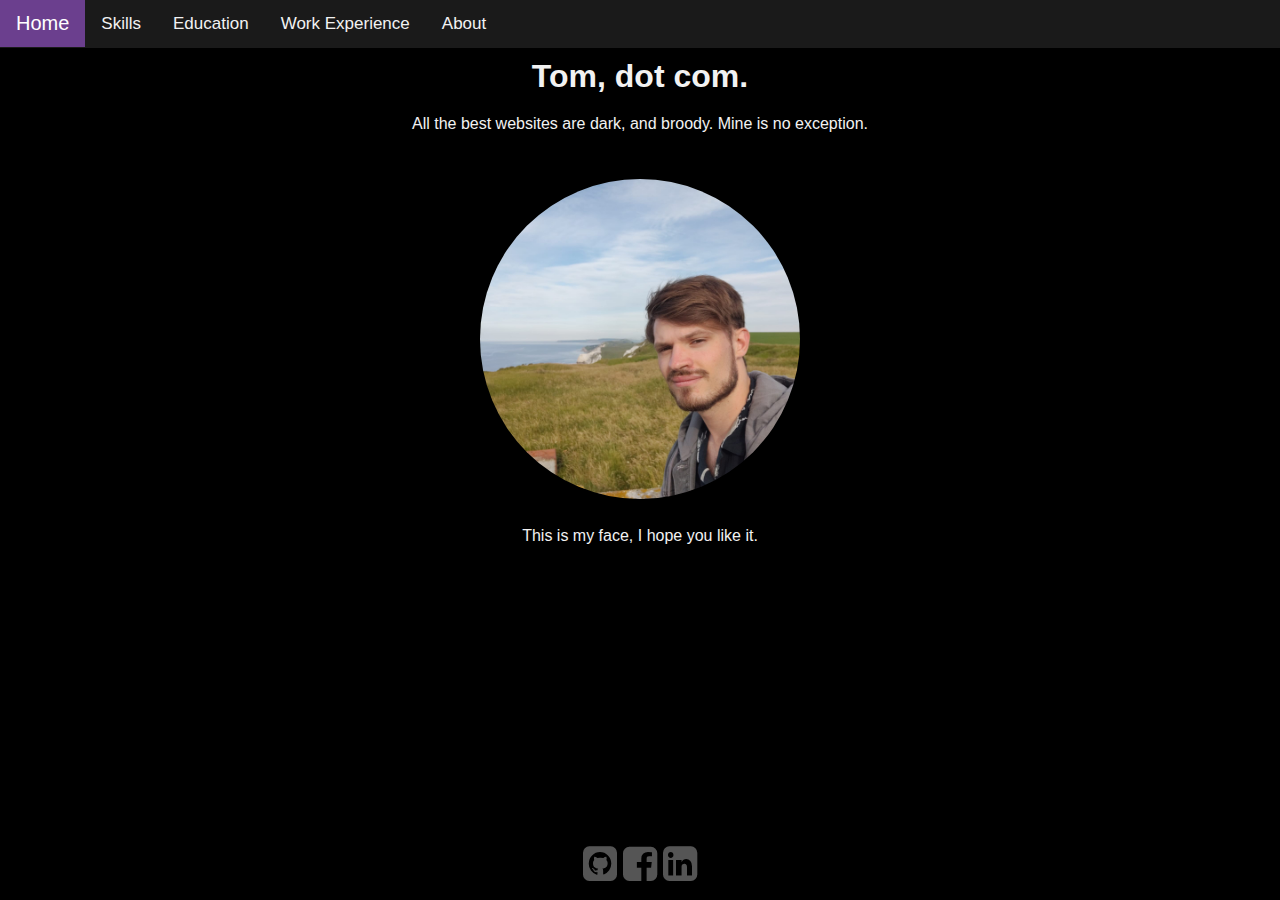
==== index.html @ fc3b3a89 "Fixed bug causing top menu to disappear" ====
<html style="background-color:black;">
    <head>
        <meta name="viewport" content="width=device-width,initial-scale=1">
        <link rel="stylesheet" type="text/css" href="style.css">
        <link rel="stylesheet" href="https://cdnjs.cloudflare.com/ajax/libs/font-awesome/4.7.0/css/font-awesome.min.css">
        <script src="./library/p5.js"></script>
        <script src="backgroundSketch.js"></script>
        <title>Tom.com</title>
        <nav class="topnav">
            <div class="outerdiv">
                <button class="dropdownbtn" onclick="dropdown()"><i class="fa fa-bars fa-2x"></i></button>
                <div class="innerdiv" id="innerdiv">
                    <a class="active" href="#home">Home</a>
                    <a href="#skills">Skills</a>
                    <a href="#education">Education</a>
                    <a href="#workExperience">Work Experience</a>
                    <a href="#aboutMe">About</a>
                </div>
            </div>
        </nav>
        <h1>Tom, dot com.</h1>
    </head>
    <body>
        <p>All the best websites are dark, and broody. Mine is no exception.</p>
        <br><br>
        <img class='avatar'src="./images/tom.jpg"/>
        <br>
        <p>This is my face, I hope you like it.</p>

        <nav class="socialnav">
            <a href="https://github.com/tomhemery">
                <i class="fa fa-github-square fa-2x"></i>
            </a>
            <a href="https://www.facebook.com/tom.hemery">
                <i class="fa fa-facebook-square fa-2x"></i>
            </a>
            <a href="https://www.linkedin.com/in/tom-hemery-b14136151/">
                <i class="fa fa-linkedin-square fa-2x"></i>
            </a>
        </nav>

    </body>

    <script>
        let displaydropdown = false;

        function dropdown(){
            displaydropdown = !displaydropdown;
            element =  document.getElementById("innerdiv");
            if(!displaydropdown){
                element.classList.remove("visibleBlock");
                element.classList.add("hidden");
            }
            else{
                element.classList.add("visibleBlock");
                element.classList.remove("hidden");
            }
        }

    </script>
</html>
---- style.css ----
* {
  margin: 0;
  padding: 0;
  border: 0;
  outline: 0;
  vertical-align: baseline;
  background: transparent;
}

h1, p, table, th, tr, td{
  color:#f2f2f2;
  font-family: 'Segoe UI', Tahoma, Geneva, Verdana, sans-serif;
  text-align:center;
  padding: 10;
}

body{
  overflow-y: auto;
}

.topnav {
  background-color: #33333380;
  overflow: hidden;
  height:auto;
}

.topnav select{
  display:none;
  padding: 14px 16px;
}

.topnav option{
  color:white;
}

.dropdownbtn{
  display:none;
}

@media only screen and (max-width: 600px) {
  .outerdiv    { 
    position:relative;
    display:inline-block;
  }

  .innerdiv {
    display: none;
    position: fixed;
    background-color: #333333BB;
    width:100%;
    z-index: 1;
    top:auto;
    padding: 0px;
  }
  
  .outerdiv i {
    background-color: #6b3f8e;
    color: white;
    padding: 16px;
    font-size: 16px;
    border: none;
    cursor: pointer;
  }

  .topnav a {
    display: block;
    text-align:left;
    padding: 14px 16px;
    width:100%;
  }

  .dropdownbtn{
    display:block;
  } 

  .hidden{
    display: none;
  }

  .visibleBlock{
    display: block;
  }
}
  
@media only screen and (min-width: 600px){
  .outerdiv i{
    display:none;
  }

  .innerdiv{
    display:block;
  }

  .topnav a:hover {
    font-size:20px;
    padding:12px 16px;
  }

  .topnav a{
    text-align: center;
    padding: 14px 16px;
    float: left;
  }
}
  
.topnav a {
  color: #f2f2f2;
  text-decoration: none;
  font-size: 17px;
  font-family: 'Segoe UI', Tahoma, Geneva, Verdana, sans-serif;
}

.topnav a:hover {
  background-color: #ddd;
  color: black;
}

.topnav a.active {
  background-color: #6b3f8e;
  color: white;
}  

.socialnav{
  text-align: center;
  position: fixed;
  bottom: 0;
  width:100%;
  padding-bottom: 16px;
}

.socialnav a{
  text-align: center;
  color:#AAAAAA80;
  font-size: 20px;
  display: inline-block;
  padding-left: 1px;
  padding-right: 1px;
}

.socialnav a:hover{
  color:#f2f2f2;
  font-size:25px;
}

.avatar{
  max-width: 25%; 
  height:auto; 
  width:auto; 
  margin-left:auto; 
  margin-right:auto; 
  display: block;
  border-radius: 50%;
}
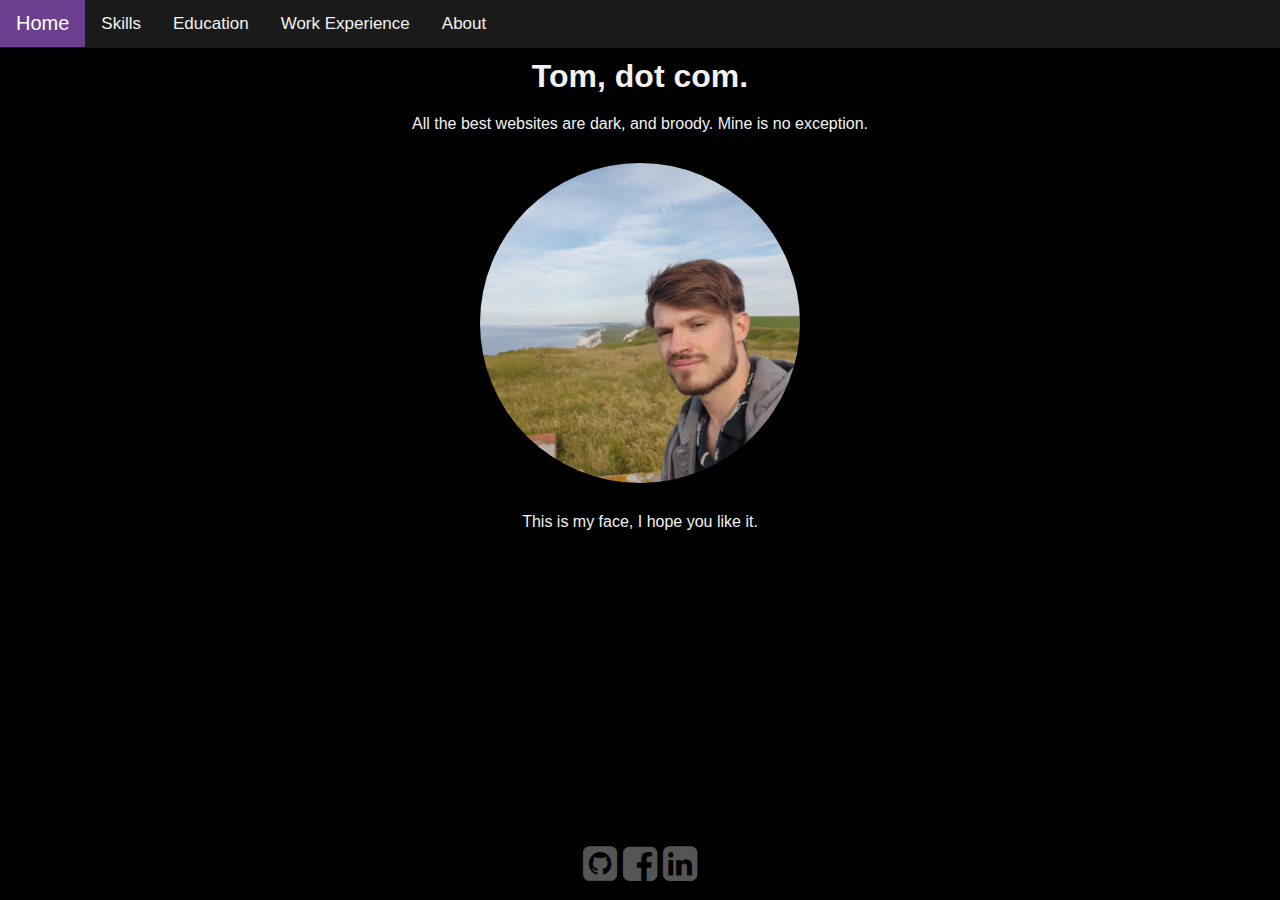
==== commit 63540966: "Improved avatar scaling on mobile" ====
--- a/index.html
+++ b/index.html
@@ -1,10 +1,10 @@
 <html style="background-color:black;">
     <head>
-        <meta name="viewport" content="width=device-width,initial-scale=1">
+        <meta name="viewport" content="width=device-width">
         <link rel="stylesheet" type="text/css" href="style.css">
         <link rel="stylesheet" href="https://cdnjs.cloudflare.com/ajax/libs/font-awesome/4.7.0/css/font-awesome.min.css">
-        <script src="./library/p5.js"></script>
-        <script src="backgroundSketch.js"></script>
+        <!-- <script src="./library/p5.js"></script> -->
+        <!-- <script src="backgroundSketch.js"></script> -->
         <title>Tom.com</title>
         <nav class="topnav">
             <div class="outerdiv">
@@ -22,11 +22,8 @@
     </head>
     <body>
         <p>All the best websites are dark, and broody. Mine is no exception.</p>
-        <br><br>
         <img class='avatar'src="./images/tom.jpg"/>
-        <br>
         <p>This is my face, I hope you like it.</p>
-
         <nav class="socialnav">
             <a href="https://github.com/tomhemery">
                 <i class="fa fa-github-square fa-2x"></i>
--- a/style.css
+++ b/style.css
@@ -122,8 +122,9 @@
 
 .socialnav{
   text-align: center;
-  position: fixed;
-  bottom: 0;
+  position: absolute;
+  margin-top: 10px;
+  bottom: 0px;
   width:100%;
   padding-bottom: 16px;
 }
@@ -143,11 +144,14 @@
 }
 
 .avatar{
-  max-width: 25%; 
   height:auto; 
   width:auto; 
   margin-left:auto; 
   margin-right:auto; 
   display: block;
   border-radius: 50%;
+  padding: 20px;
+
+  min-width: 256px;
+  width:25%;
 }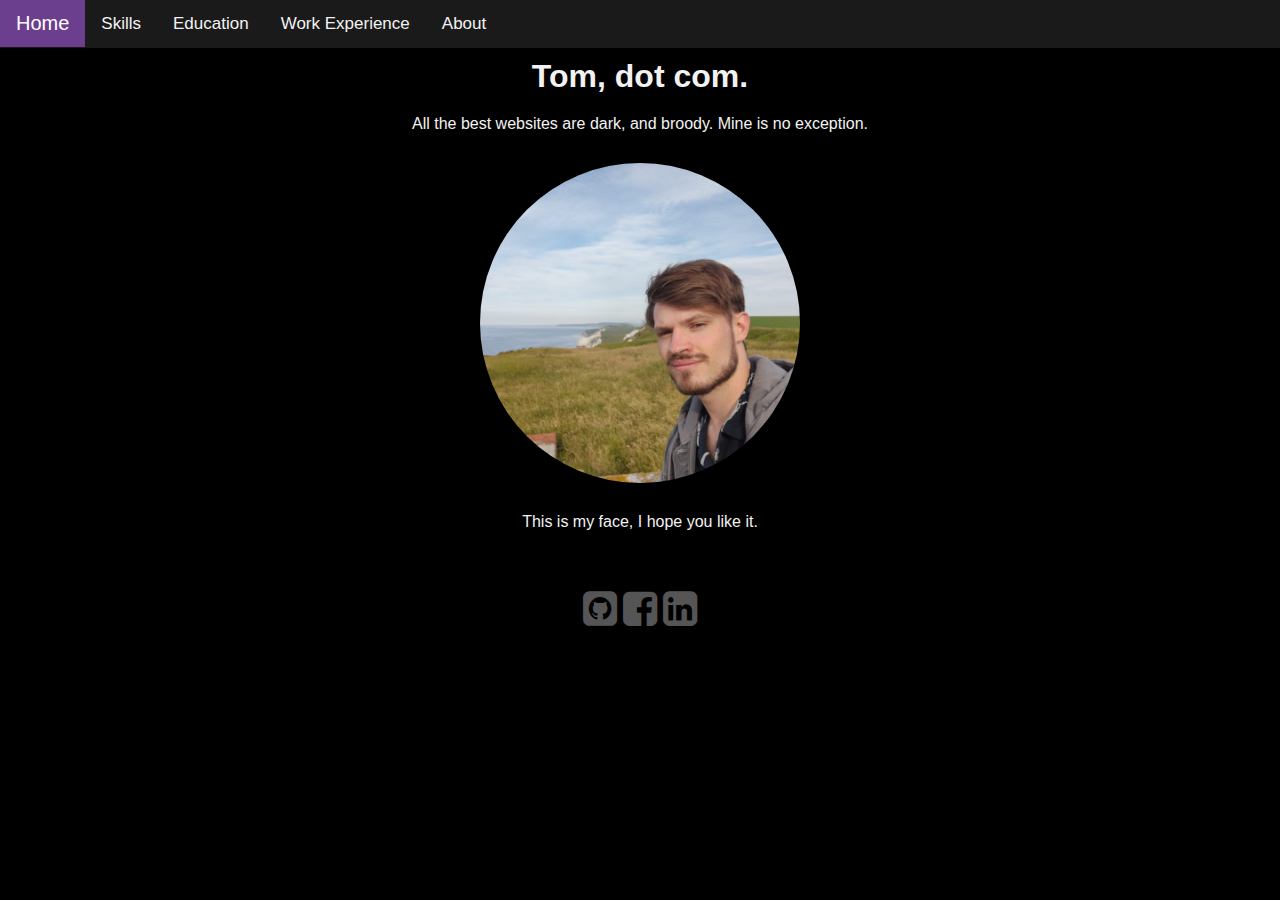
==== commit 460e1179: "Improved social nav positioning" ====
--- a/index.html
+++ b/index.html
@@ -24,19 +24,23 @@
         <p>All the best websites are dark, and broody. Mine is no exception.</p>
         <img class='avatar'src="./images/tom.jpg"/>
         <p>This is my face, I hope you like it.</p>
-        <nav class="socialnav">
-            <a href="https://github.com/tomhemery">
-                <i class="fa fa-github-square fa-2x"></i>
-            </a>
-            <a href="https://www.facebook.com/tom.hemery">
-                <i class="fa fa-facebook-square fa-2x"></i>
-            </a>
-            <a href="https://www.linkedin.com/in/tom-hemery-b14136151/">
-                <i class="fa fa-linkedin-square fa-2x"></i>
-            </a>
-        </nav>
+    </body>
 
-    </body>
+    <footer>
+        <div class="socialnavwrapper">
+            <nav class="socialnav">
+                <a href="https://github.com/tomhemery">
+                    <i class="fa fa-github-square fa-2x"></i>
+                </a>
+                <a href="https://www.facebook.com/tom.hemery">
+                    <i class="fa fa-facebook-square fa-2x"></i>
+                </a>
+                <a href="https://www.linkedin.com/in/tom-hemery-b14136151/">
+                    <i class="fa fa-linkedin-square fa-2x"></i>
+                </a>
+            </nav>
+        </div>
+    </footer>
 
     <script>
         let displaydropdown = false;
--- a/style.css
+++ b/style.css
@@ -12,6 +12,10 @@
   font-family: 'Segoe UI', Tahoma, Geneva, Verdana, sans-serif;
   text-align:center;
   padding: 10;
+}
+
+footer{
+  text-align: center;
 }
 
 body{
@@ -122,11 +126,14 @@
 
 .socialnav{
   text-align: center;
-  position: absolute;
-  margin-top: 10px;
-  bottom: 0px;
-  width:100%;
+  margin:auto;
+  /* width:100%; */
+  width:fit-content;
+}
+
+.socialnavwrapper{
   padding-bottom: 16px;
+  padding-top:48px;
 }
 
 .socialnav a{
@@ -140,6 +147,9 @@
 
 .socialnav a:hover{
   color:#f2f2f2;
+}
+
+.socialnav:hover a{
   font-size:25px;
 }
 
